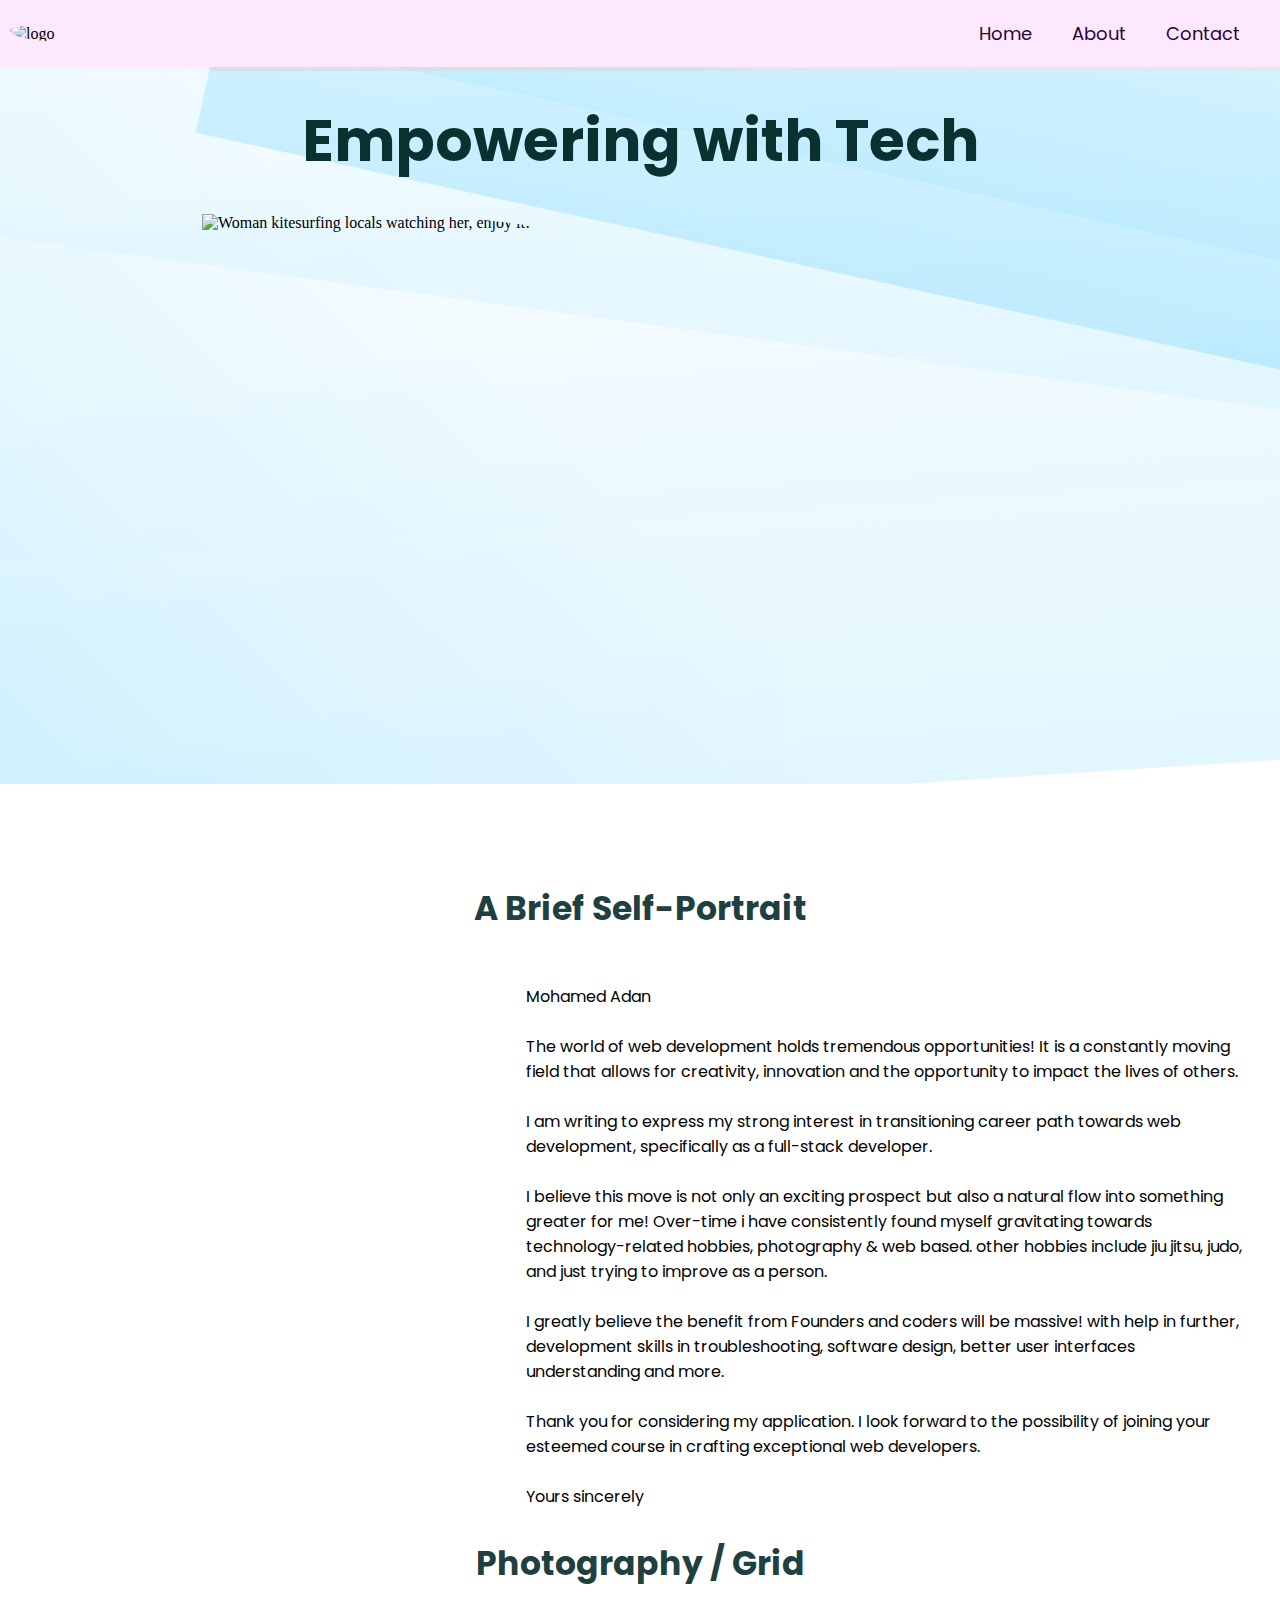
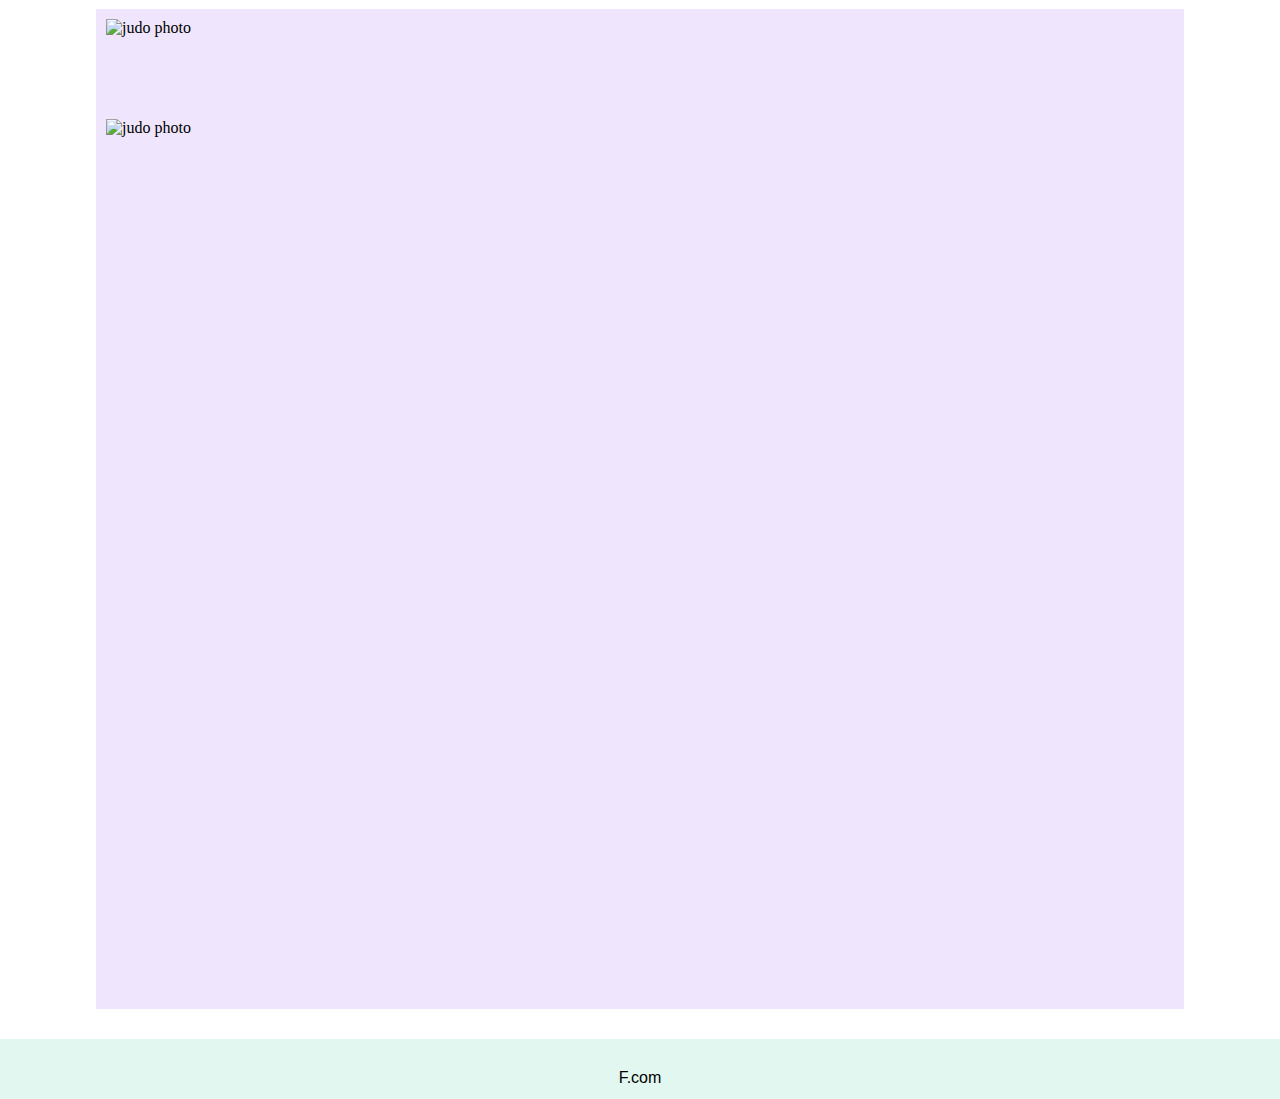
==== index.html @ 80f6fff7 "remaning file to index.html" ====
<!DOCTYPE html>
<html lang="en">
<head>
    <meta charset="utf-8"/>
    <meta name="viewport" content="width=device-width, initial-scale=1.0"/>
    <title>F.com</title>
    <link rel="stylesheet" type="text/css" href="F.css">
    <link rel="preconnect" href="https://fonts.googleapis.com">
<!--Font-links-->
    <link rel="preconnect" href="https://fonts.gstatic.com" crossorigin>
    <link href="https://fonts.googleapis.com/css2?family=Poppins:wght@200;300&display=swap" rel="stylesheet">
<body>
<!--Header is Logo & Navbar main-->
    <header class="container">
        <img class="logoimg" src="/site-photos/f.jpg" alt="logo">
        <nav class="nav-container">
            <ul class="tags-holder">
                <li class="tag">Home</li>
                <li class="tag">About</li>
                <li class="tag">Contact</li>
            </ul>
        </nav>   
    </header>
<!-- main img -->
    <section id="mainsection">
        <h1 id="pagetitle" alt="title of page heading">Empowering with Tech</h1>
        <img class="displayphoto" src="/site-photos/kitesurfing.jpg"
        alt="Woman kitesurfing locals watching her, enjoy it!">
    </section>
    <h2 alt="title for judo photos">A Brief Self-Portrait</h2>
    <article class="boximgp">
        <img class="photoart" src="/site-photos/IMG_818.JPG" alt="displayphoto">
        <div class="pimg">
            <p >Mohamed Adan</p>
            <br>
            <p>The world of web development holds tremendous opportunities! It is a constantly moving field that allows for creativity, innovation and the opportunity to impact the lives of others.</p>
            <br>
            <p>I am writing to express my strong interest in transitioning career path towards web development, specifically as a full-stack developer.</p>
            <br>
            <p>I believe this move is not only an exciting prospect but also a natural flow into something greater for me! Over-time i have consistently found myself gravitating towards technology-related hobbies, 
            photography & web based. other hobbies include jiu jitsu, judo, and just trying to improve as a person.</p>
            <br>
            <p>I greatly believe the benefit from Founders and coders will be massive! with help in further, development skills in troubleshooting, software design, better user interfaces understanding and more.</p>
            <br>
            <p>Thank you for considering my application. I look forward to the possibility of joining your esteemed course in crafting exceptional web developers.</p>
            <br>
            <p>Yours sincerely</p>
        </div>
    </article>
    <h2 alt="title for judo photos">Photography / Grid</h2>
    <div class="my-first-grid">
        <img class="photojudo1 grid-item-1" src="/site-photos/1G7A6723.jpg" alt="judo photo">
        <img class="photojudo2 grid-item-2" src="site-photos/1G7A6728.jpg" alt="judo photo">
        <img class="photojudo3 grid-item-3" src="site-photos/1G7A6730.jpg" alt="judo photo">
        <img class="photojudo4 grid-item-4" src="site-photos/1G7A6755.jpg" alt="judo photo">
    </div>
<!-- footer -->
    <footer>
        <p class="pfooter">F.com</p>
    </footer> 
</body>
</html>
---- F.css ----
/* reset default */
img {
    max-width: 100%;
}

* {
    box-sizing: border-box;
    margin: 0%;
    padding: 0%;
}

/* Navbar */
.container {
    display: flex;
    flex-direction: row;
    justify-content: space-between;
    align-content: center;
    align-items: center;
    width: 100%;
    background-color: #fce8ff;
}

.logoimg {
    width: 100px;
    max-height: 100px;
    margin: 10px;
    border-radius: 70% 180%;
}

.nav-container {
    padding-right: 20px;
}

.tags-holder {
    display: flex;
    flex-direction: row;
    text-align: center;
    width: 100%;
}

.tag {
    width: 100%;
    color: rgb(44, 1, 56);
    padding: 20px;
    border: none;
    list-style: none;
    font-size: 18px;
    font-family: poppins, Arial, Helvetica, sans-serif;
}

.tag:hover {
    background-color: rgb(247, 198, 251);
    border-radius: 20%;
    font-size: 22px;
    color: rgb(51, 4, 73);
    transition-delay: 0.09s;
}


/* Main-Body */
#mainsection {
    display: flex;
    flex-direction: column;
    justify-content: center;
    align-items: center;
    align-content: center;
    margin-bottom: 100px;
    background-color:#e5faff;
    background-image: url(./site-photos/11857.jpg);
}

#pagetitle {
    padding-top: 30px;
    text-align: center;
    font-size: 58px;
    font-family: 'Poppins', sans-serif;
    color: rgb(10, 48, 48);
}

.displayphoto {
    width: 70%;
    height: 600px;
    padding: 30px 10px;
    justify-content: center;
    align-items: center;
    margin: auto;
    border-radius: 5% 80%;
}

/* p text & photos  */
.boximgp {
    display: flex;
    padding: 20px;
}
.photoart {
    display: inline;
    width: 40%;
    margin: 0 auto;
    padding-bottom: 30px;
    border-radius: 40%;
    scale: 80%;
}

.pimg {
    display: inline;
    width: 60%;
    margin: 0 auto;
    font-family: poppins;
    font-size: 16px;
    padding: 10px;
}

p {
    font-size: 16px;
}

/* Grid */
h2 {
    text-align: center;
    font-family: poppins, Arial, Helvetica, sans-serif;
    font-size: 33px;
    margin-bottom: 20px;
    color: rgb(31, 64, 64);
}

.my-first-grid {
    display: grid;
    grid-template-rows: repeat(10, 1fr);
    grid-template-columns: (10, 1fr);
    width: 85%;
    margin: 0 auto;
    height: 1000px;
    background-color: rgb(239, 230, 253);
}

.grid-item-1 {
    grid-row: 1 / 4;
    grid-column: 6/ 11;
    padding: 10px;
    border-radius: 70%;
}

.grid-item-2 {
    grid-row: 4 / 10;
    grid-column: 5/ 11 ;
    padding: 10px;
    border-radius: 25%;
}

.grid-item-3 {
    grid-row: 1 / 1;
    grid-column: 1 / 6;
    padding: 10px;
    border-radius: 10%;
}

.grid-item-4 {
    grid-row: 2/ 11;
    grid-column: 1 / 6;
    padding: 10px;
} 

/* Footer */
footer {
    display: flex;
    background-color: rgb(226, 247, 240);
    height: 60px;
    justify-content: center;
    margin-top: 30px;
}

.pfooter {
    padding: 30px;
    font-size: 16px;
    font-family: popping, Arial, Helvetica, sans-serif;
    background-color: rgb(226, 247, 240);
}














/* media queries */
@media screen and (max-width: 850px) {

/* p text & photos  */
.tag:hover {
    background-color: rgb(247, 198, 251);
    border-radius: 20%;
    font-size: 22px;
    color: rgb(51, 4, 73);
}
    .boximgp {
        display: inline;
        width: 100%;
        padding: 0px;
    }
.photoart {
        display: block;
        width: 80%;
        padding-bottom: 50px;
        margin: 0 auto;
    }

    .pimg {
        display: block;
        width: 100%;
        padding: 20px;
        margin: 0 auto;
    }

    h2 {
        text-align: center;
        font-family: poppins, Arial, Helvetica, sans-serif;
        font-size: 28px;
        margin-bottom: 20px;
    }

    .my-first-grid {
        display: grid;
        grid-template-rows: repeat(10, 1fr);
        grid-template-columns: (10, 1fr);
        width: 85%;
        margin: 0 auto;
        height: 1600px;
        background-color: rgb(239, 230, 253);
    }
    
    .grid-item-1 {
        grid-row: 1 / 3;
        grid-column: 1 / 11;
        padding: 10px;
        border-radius: 10%;
    }
    
    .grid-item-2 {
        grid-row: 3 / 6;
        grid-column: 1 / 11;
        padding: 10px;
        border-radius: 10%;
    }
    
    .grid-item-3 {
        grid-row: 6 / 8;
        grid-column: 1 / 11;
        padding: 10px;
        border-radius: 10%;
    }
    
    .grid-item-4 {
        grid-row: 8/ 11;
        grid-column: 1 / 11;
        padding: 10px;
        border-radius: 10%;
    } 
}
















@media screen and (max-width: 600px) {
    .my-first-grid {
        display: grid;
        grid-template-rows: repeat(10, 1fr);
        grid-template-columns: (10, 1fr);
        width: 85%;
        margin: 0 auto;
        height: 1150px;
        background-color: rgb(239, 230, 253);
    }
    .container {
        display: flex;
        flex-direction: column;
        width: 100%;
        background-color: rgb(231, 244, 249);
    }
    
    .nav-container {
        flex-wrap: wrap;
        flex-direction: column;
        width: 100%;
        padding-right: 0px;
    }

    .tags-holder {
        display: flex;
        flex-direction: column;
        align-content: center;
    }

    .tag {
        width: 100%;
        color: rgb(59, 59, 59);
        background-color: #fce8ff;
        border: 3px solid   none;
        list-style: none;
        border-radius: 0px;
    }


    .tag:hover {
        background-color: rgb(247, 198, 251);
        border-radius: 0%;
        font-size: 22px;
        color: rgb(51, 4, 73);
    }

    #mainsection {
        align-items: flex-start;
    }

    .displayphoto {
        width: 100%;
    }

    br {
        margin: 10px 0;
    }

    #pagetitle {
        padding: 20px 30px;
        font-family: 'Poppins', sans-serif;
    }
}
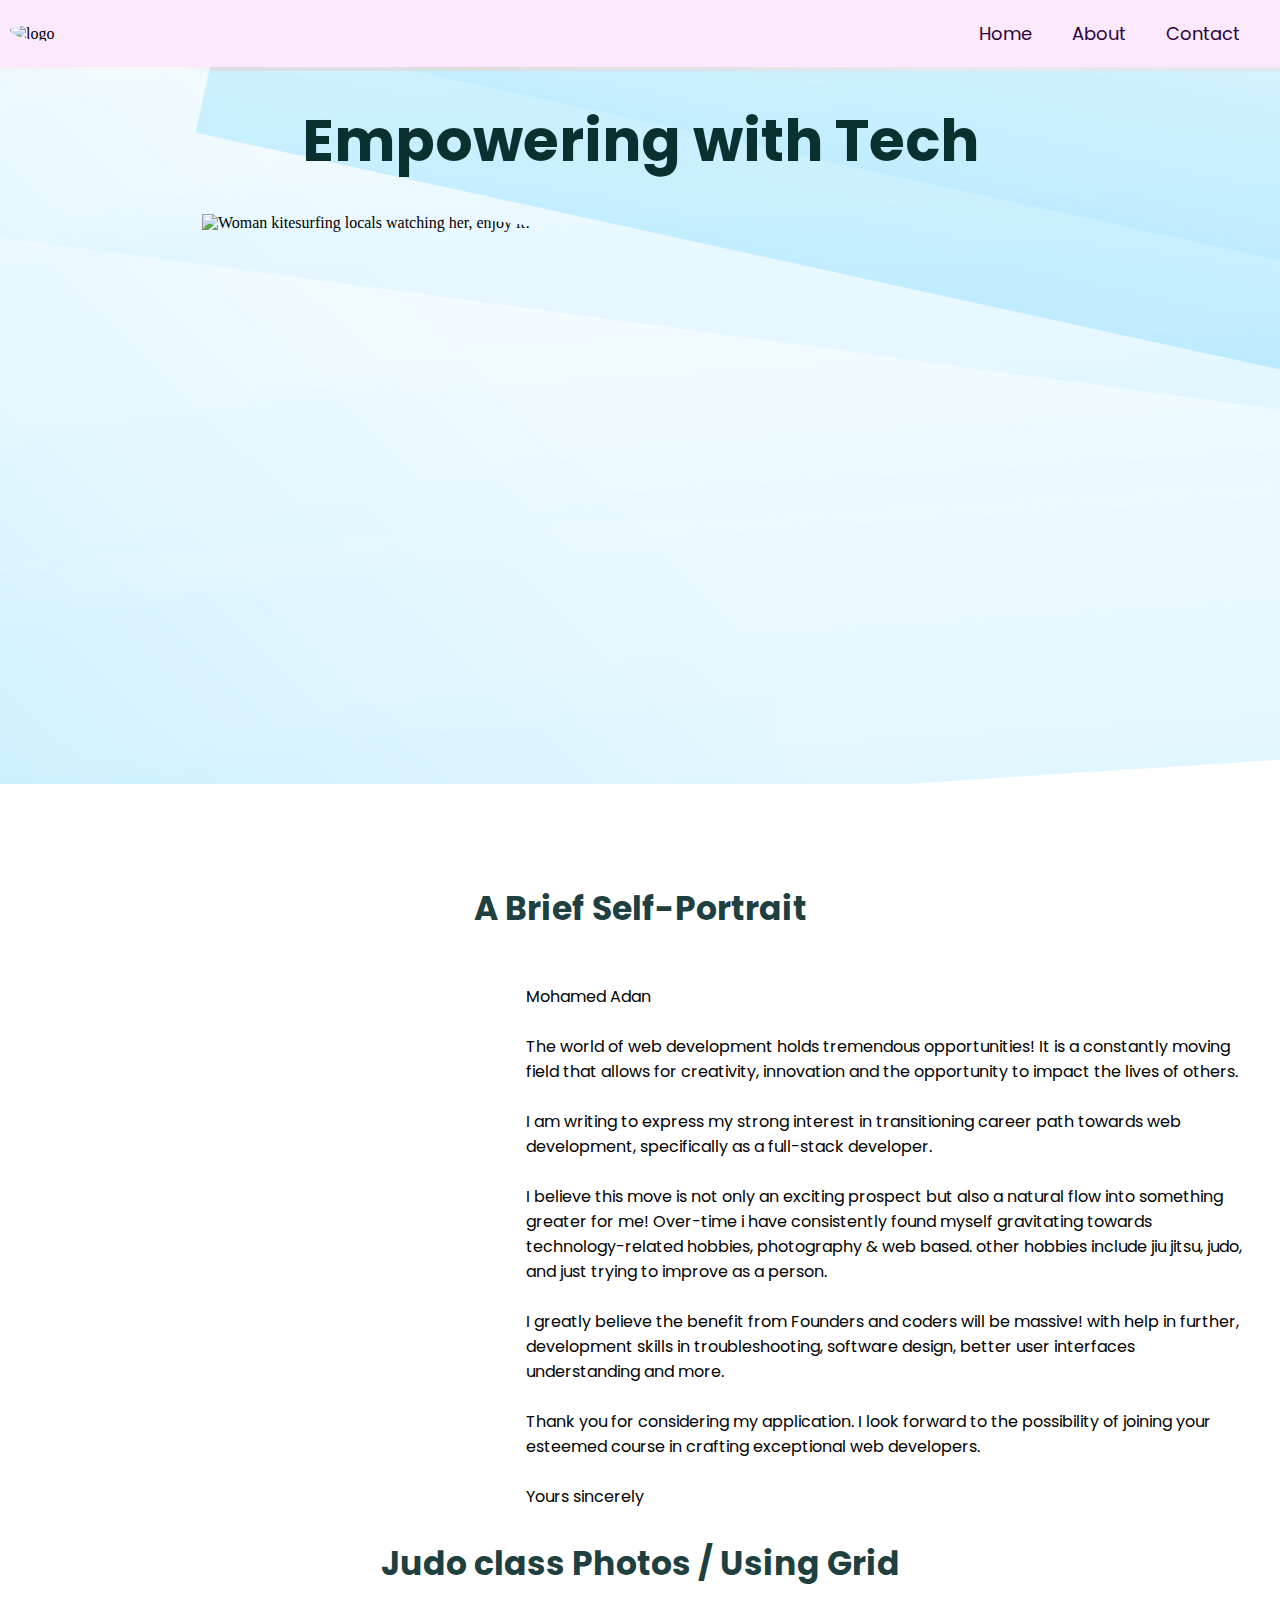
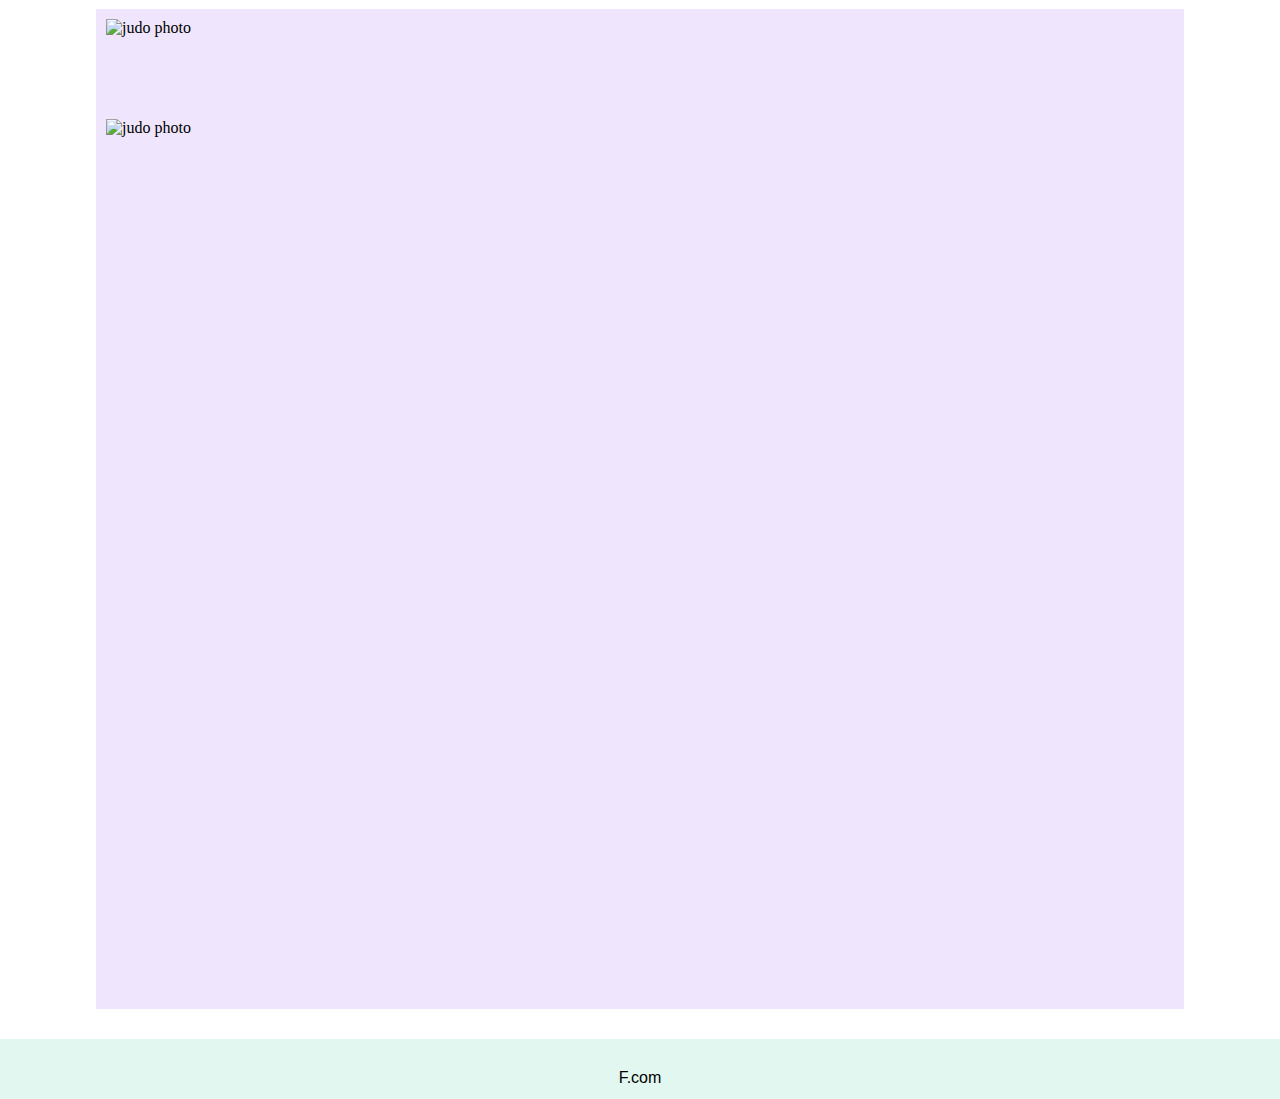
==== commit 893db352: "file rename + img, add .jpg too" ====
--- a/index.html
+++ b/index.html
@@ -12,7 +12,7 @@
 <body>
 <!--Header is Logo & Navbar main-->
     <header class="container">
-        <img class="logoimg" src="/site-photos/f.jpg" alt="logo">
+        <img class="logoimg" src="site-photos/f.jpg" alt="logo">
         <nav class="nav-container">
             <ul class="tags-holder">
                 <li class="tag">Home</li>
@@ -24,12 +24,12 @@
 <!-- main img -->
     <section id="mainsection">
         <h1 id="pagetitle" alt="title of page heading">Empowering with Tech</h1>
-        <img class="displayphoto" src="/site-photos/kitesurfing.jpg"
+        <img class="displayphoto" src="site-photos/kitesurfing.jpg"
         alt="Woman kitesurfing locals watching her, enjoy it!">
     </section>
     <h2 alt="title for judo photos">A Brief Self-Portrait</h2>
     <article class="boximgp">
-        <img class="photoart" src="/site-photos/IMG_818.JPG" alt="displayphoto">
+        <img class="photoart" src="site-photos/IMG818.jpg" alt="display photo">
         <div class="pimg">
             <p >Mohamed Adan</p>
             <br>
@@ -47,9 +47,9 @@
             <p>Yours sincerely</p>
         </div>
     </article>
-    <h2 alt="title for judo photos">Photography / Grid</h2>
+    <h2 alt="title for judo photos">Judo class Photos / Using Grid</h2>
     <div class="my-first-grid">
-        <img class="photojudo1 grid-item-1" src="/site-photos/1G7A6723.jpg" alt="judo photo">
+        <img class="photojudo1 grid-item-1" src="site-photos/1G7A6723.jpg" alt="judo photo">
         <img class="photojudo2 grid-item-2" src="site-photos/1G7A6728.jpg" alt="judo photo">
         <img class="photojudo3 grid-item-3" src="site-photos/1G7A6730.jpg" alt="judo photo">
         <img class="photojudo4 grid-item-4" src="site-photos/1G7A6755.jpg" alt="judo photo">
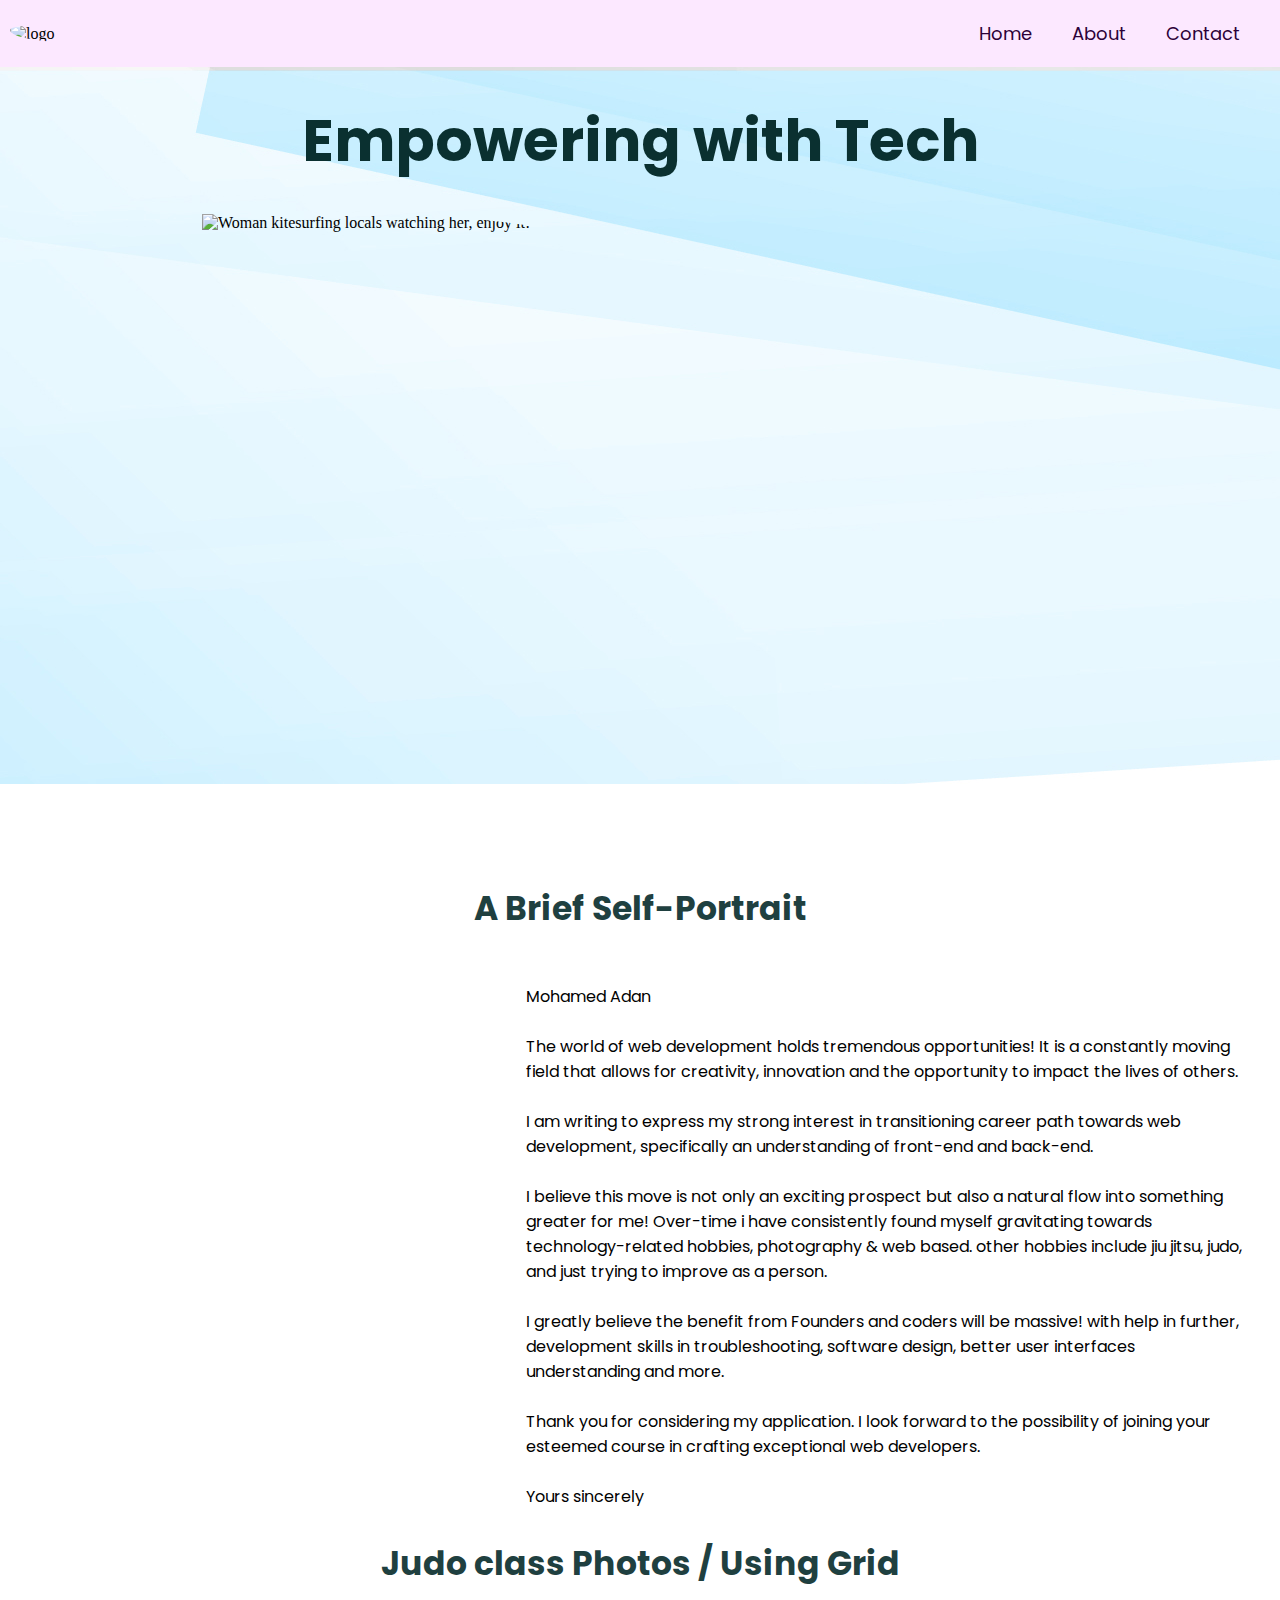
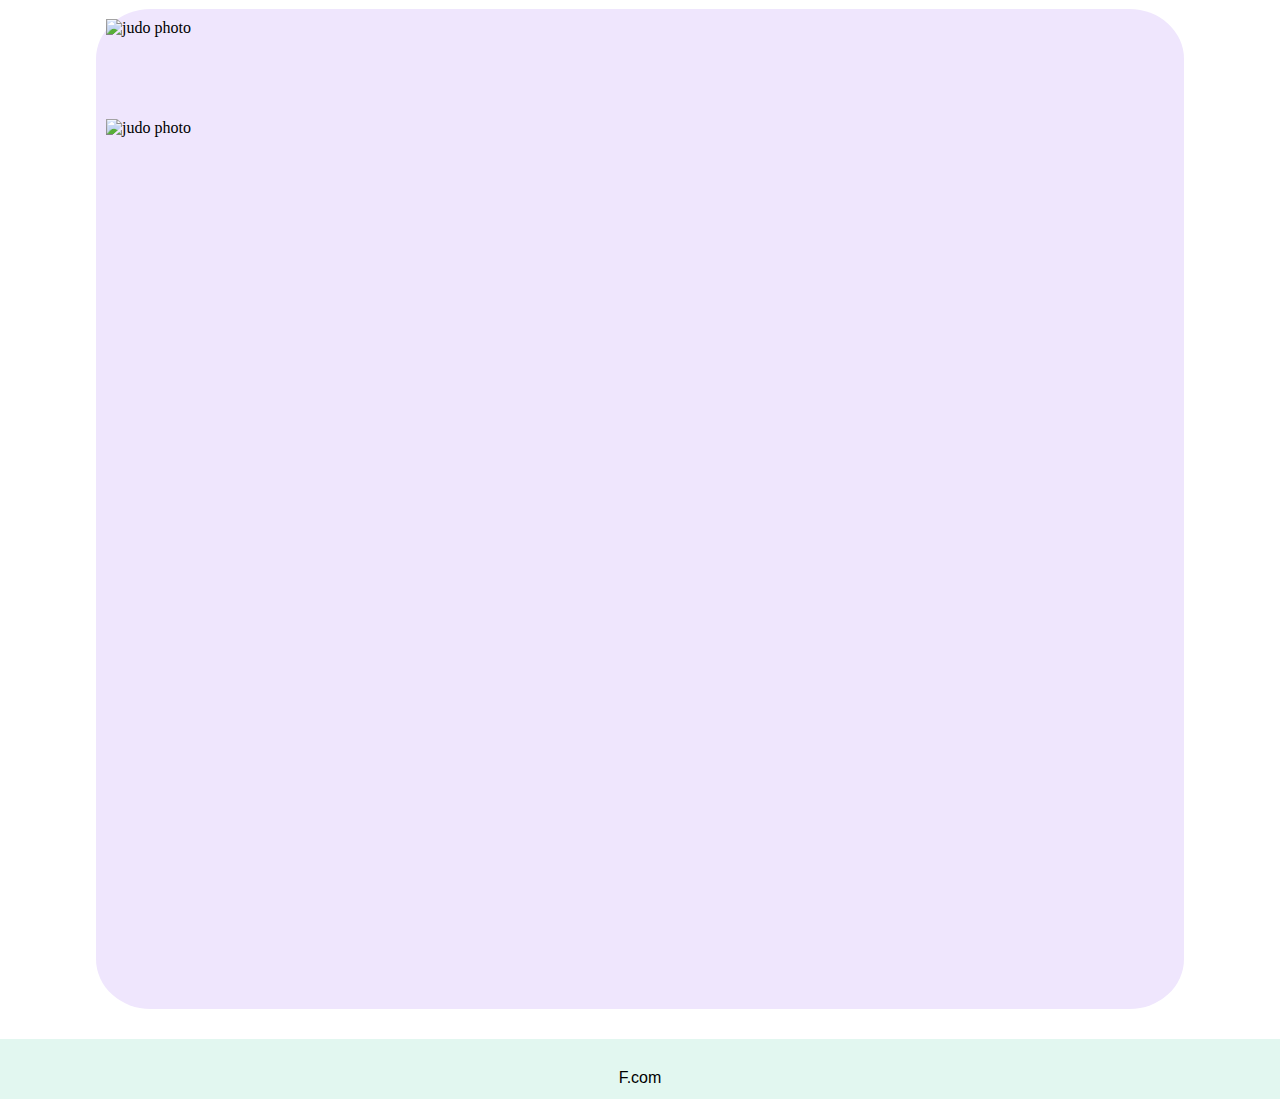
==== commit be0139e9: "text update" ====
--- a/index.html
+++ b/index.html
@@ -29,13 +29,13 @@
     </section>
     <h2 alt="title for judo photos">A Brief Self-Portrait</h2>
     <article class="boximgp">
-        <img class="photoart" src="site-photos/IMG818.jpg" alt="display photo">
+        <img class="photoart" src="site-photos/818.jpg" alt="display photo">
         <div class="pimg">
             <p >Mohamed Adan</p>
             <br>
             <p>The world of web development holds tremendous opportunities! It is a constantly moving field that allows for creativity, innovation and the opportunity to impact the lives of others.</p>
             <br>
-            <p>I am writing to express my strong interest in transitioning career path towards web development, specifically as a full-stack developer.</p>
+            <p>I am writing to express my strong interest in transitioning career path towards web development, specifically an understanding of front-end and back-end.</p>
             <br>
             <p>I believe this move is not only an exciting prospect but also a natural flow into something greater for me! Over-time i have consistently found myself gravitating towards technology-related hobbies, 
             photography & web based. other hobbies include jiu jitsu, judo, and just trying to improve as a person.</p>
--- a/F.css
+++ b/F.css
@@ -131,6 +131,7 @@
     margin: 0 auto;
     height: 1000px;
     background-color: rgb(239, 230, 253);
+    border-radius: 5%;
 }
 
 .grid-item-1 {
